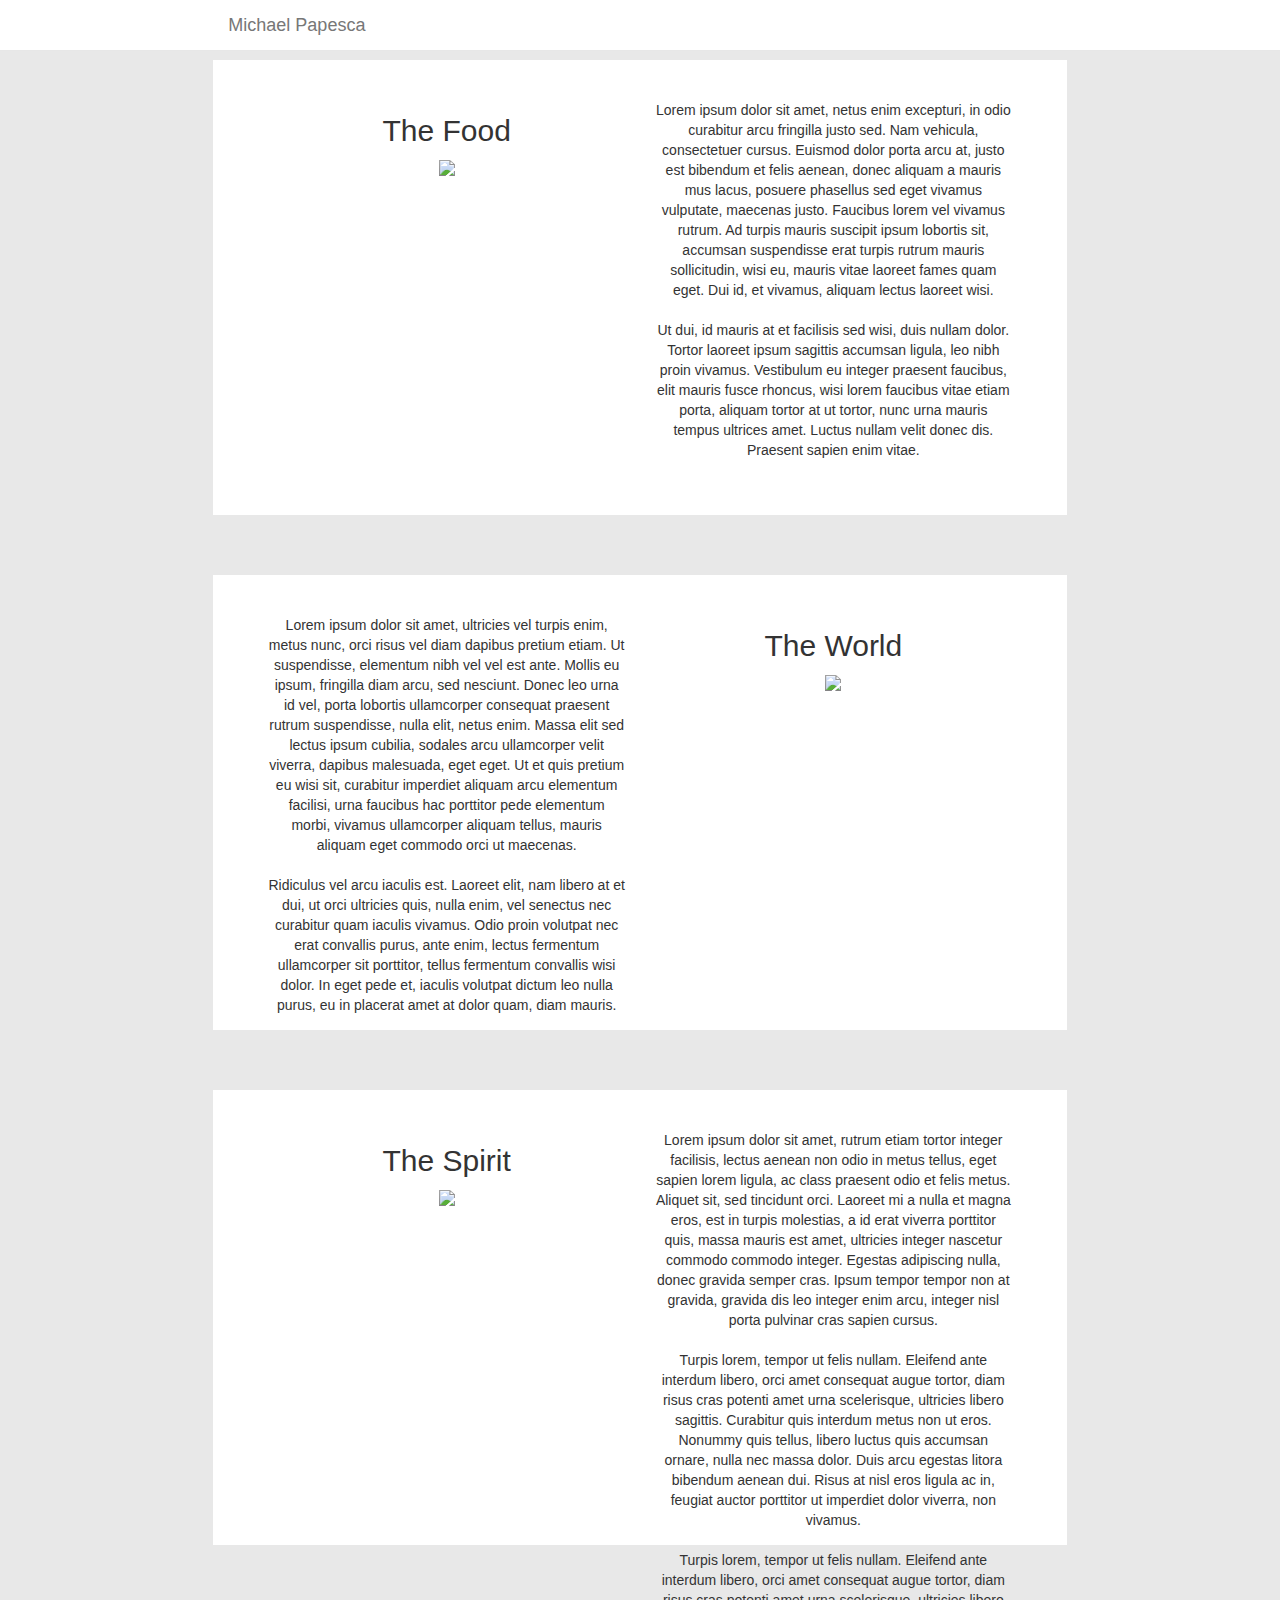
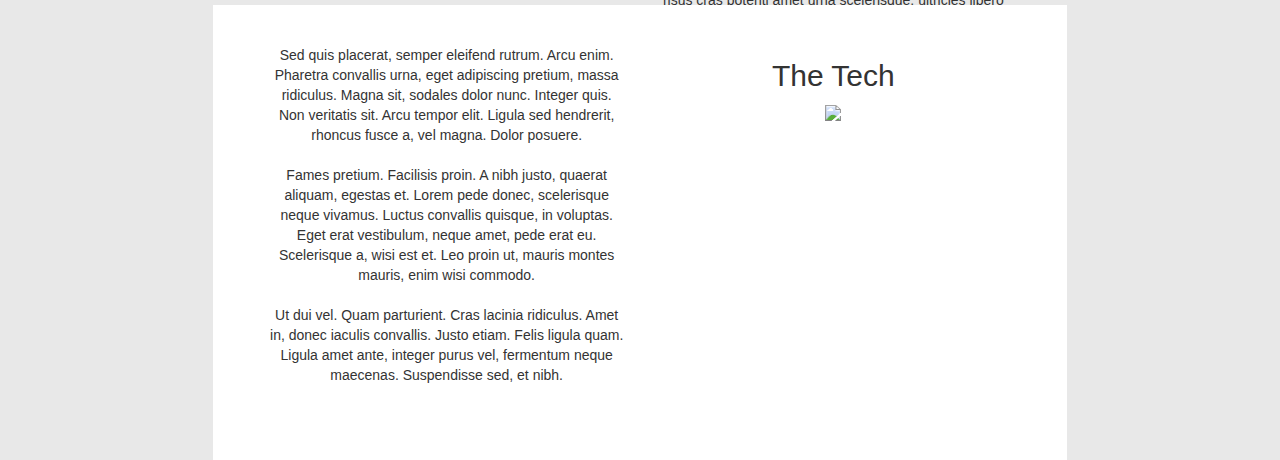
==== index.html @ b3dddd8a "yes... stuff geoff" ====
<html>
  <head>
    <link rel="stylesheet" href="css/bootstrap.css">
    <link rel="stylesheet" href="css/main.css">
  </head>

  <body>
    <nav class="navbar navbar-default navbar-fixed-top mp-navbar">
      <div class="container col-sm-8 col-sm-offset-2">
        <div class="navbar-header">
          <a class="navbar-brand">Michael Papesca</a>
        </div>
      </div>
    </nav>
    <div class="col-sm-8 col-sm-offset-2 mp-body">
      <div class="col-sm-6">
        <p class="mp-title">The Food</p>
        <img src="http://lorempixel.com/300/300/food">
      </div>
      <div class="col-sm-6 mp-text">
        <p>
          Lorem ipsum dolor sit amet, netus enim excepturi,
          in odio curabitur arcu fringilla justo sed. Nam vehicula,
          consectetuer cursus. Euismod dolor porta arcu at, justo
          est bibendum et felis aenean, donec aliquam a mauris mus
          lacus, posuere phasellus sed eget vivamus vulputate,
          maecenas justo. Faucibus lorem vel vivamus rutrum. Ad
          turpis mauris suscipit ipsum lobortis sit, accumsan
          suspendisse erat turpis rutrum mauris sollicitudin,
          wisi eu, mauris vitae laoreet fames quam eget. Dui id,
          et vivamus, aliquam lectus laoreet wisi.
          <br><br>
          Ut dui, id mauris at et facilisis sed wisi, duis
          nullam dolor. Tortor laoreet ipsum sagittis accumsan
          ligula, leo nibh proin vivamus. Vestibulum eu integer
          praesent faucibus, elit mauris fusce rhoncus, wisi lorem
          faucibus vitae etiam porta, aliquam tortor at ut tortor,
          nunc urna mauris tempus ultrices amet. Luctus nullam velit
          donec dis. Praesent sapien enim vitae.
        </p>
      </div>
    </div>
    <br>
    <div class="col-sm-8 col-sm-offset-2 mp-body">
      <div class="col-sm-6 mp-text">
        <p>
          Lorem ipsum dolor sit amet, ultricies vel turpis enim,
          metus nunc, orci risus vel diam dapibus pretium etiam.
          Ut suspendisse, elementum nibh vel vel est ante. Mollis
          eu ipsum, fringilla diam arcu, sed nesciunt. Donec leo
          urna id vel, porta lobortis ullamcorper consequat praesent
          rutrum suspendisse, nulla elit, netus enim. Massa elit sed
          lectus ipsum cubilia, sodales arcu ullamcorper velit viverra,
          dapibus malesuada, eget eget. Ut et quis pretium eu wisi sit,
          curabitur imperdiet aliquam arcu elementum facilisi, urna
          faucibus hac porttitor pede elementum morbi, vivamus ullamcorper
          aliquam tellus, mauris aliquam eget commodo orci ut maecenas.
          <br><br>
          Ridiculus vel arcu iaculis est. Laoreet elit, nam libero at et dui,
          ut orci ultricies quis, nulla enim, vel senectus nec curabitur quam
          iaculis vivamus. Odio proin volutpat nec erat convallis purus, ante
          enim, lectus fermentum ullamcorper sit porttitor, tellus fermentum
          convallis wisi dolor. In eget pede et, iaculis volutpat dictum leo
          nulla purus, eu in placerat amet at dolor quam, diam mauris.
        </p>
      </div>
      <div class="col-sm-6">
        <p class="mp-title">The World</p>
        <img src="http://lorempixel.com/300/300/nature">
      </div>
    </div>
    <br>
    <div class="col-sm-8 col-sm-offset-2 mp-body">
      <div class="col-sm-6">
        <p class="mp-title">The Spirit</p>
        <img src="http://lorempixel.com/300/300/abstract">
      </div>
      <div class="col-sm-6 mp-text">
        <p class="mp-text">
          Lorem ipsum dolor sit amet, rutrum etiam tortor integer
          facilisis, lectus aenean non odio in metus tellus, eget
          sapien lorem ligula, ac class praesent odio et felis metus.
          Aliquet sit, sed tincidunt orci. Laoreet mi a nulla et magna
          eros, est in turpis molestias, a id erat viverra porttitor
          quis, massa mauris est amet, ultricies integer nascetur
          commodo commodo integer. Egestas adipiscing nulla, donec
          gravida semper cras. Ipsum tempor tempor non at gravida,
          gravida dis leo integer enim arcu, integer nisl porta pulvinar
          cras sapien cursus.
          <br>
          <br>
          Turpis lorem, tempor ut felis nullam. Eleifend ante interdum
          libero, orci amet consequat augue tortor, diam risus cras potenti
          amet urna scelerisque, ultricies libero sagittis. Curabitur
          quis interdum metus non ut eros. Nonummy quis tellus, libero
          luctus quis accumsan ornare, nulla nec massa dolor. Duis arcu
          egestas litora bibendum aenean dui. Risus at nisl eros ligula
          ac in, feugiat auctor porttitor ut imperdiet dolor viverra, non vivamus.
          <br>
          <br>
          Turpis lorem, tempor ut felis nullam. Eleifend ante interdum
          libero, orci amet consequat augue tortor, diam risus cras potenti
          amet urna scelerisque, ultricies libero sagittis. Curabitur
          quis interdum metus non ut eros. Nonummy quis tellus, libero
          luctus quis accumsan ornare, nulla nec massa dolor. Duis arcu
          egestas litora bibendum aenean dui. Risus at nisl eros ligula
          ac in, feugiat auctor porttitor ut imperdiet dolor viverra, non vivamus.
          <br>
          <br>
          Turpis lorem, tempor ut felis nullam. Eleifend ante interdum
          libero, orci amet consequat augue tortor, diam risus cras potenti
          amet urna scelerisque, ultricies libero sagittis. Curabitur
          quis interdum metus non ut eros. Nonummy quis tellus, libero
          luctus quis accumsan ornare, nulla nec massa dolor. Duis arcu
          egestas litora bibendum aenean dui. Risus at nisl eros ligula
          ac in, feugiat auctor porttitor ut imperdiet dolor viverra, non vivamus.
        </p>
      </div>
    </div>
    <br>
    <div class="col-sm-8 col-sm-offset-2 mp-body">
      <div class="col-sm-6 mp-text">
        <p>
          Sed quis placerat, semper eleifend rutrum. Arcu enim. Pharetra
          convallis urna, eget adipiscing pretium, massa ridiculus. Magna
          sit, sodales dolor nunc. Integer quis. Non veritatis sit. Arcu
          tempor elit. Ligula sed hendrerit, rhoncus fusce a, vel magna.
          Dolor posuere.
          <br>
          <br>
          Fames pretium. Facilisis proin. A nibh justo, quaerat aliquam, egestas et.
          Lorem pede donec, scelerisque neque vivamus. Luctus convallis quisque, in
          voluptas. Eget erat vestibulum, neque amet, pede erat eu. Scelerisque a, wisi
          est et. Leo proin ut, mauris montes mauris, enim wisi commodo.
          <br>
          <br>
          Ut dui vel. Quam parturient. Cras lacinia ridiculus. Amet in, donec iaculis
          convallis. Justo etiam. Felis ligula quam. Ligula amet ante, integer purus vel,
          fermentum neque maecenas. Suspendisse sed, et nibh.
        </p>
      </div>
      <div class="col-sm-6">
        <p class="mp-title">The Tech</p>
        <img src="http://lorempixel.com/300/300/technics">
      </div>
    </div><br>
    <div class="mp-footer">

    </div>
  </body>

  <script type="text/javascript" src="js/main.js"></script>
  <script type="text/javascript" src="js/bootstrap.js"></script>
  <script type="text/javascript" src="js/jquery-2.1.4.js"></script>
  <script type="text/javascript" src="js/npm.js"></script>
  <script type="text/javascript" src="js/main.js"></script>
</html>
---- css/main.css ----
body {
  background-color: #E8E8E8;
  font-weight: 200;
  /*padding: 60px;*/
}

.mp-navbar {
  background-color: #FFFFFF;
}

.mp-body {
  background-color: #FFFFFF;
  margin-top: 60px;
  padding: 40px 40px;
  height:455px;
  text-align: center;
}

.mp-body .mp-title {
  height: 50px;
  font-size: 30px;
  padding: 10px;
  font-weight: 100;
}

.mp-text {
  overflow: scroll;
}
.mp-footer {
  height:100px;
}
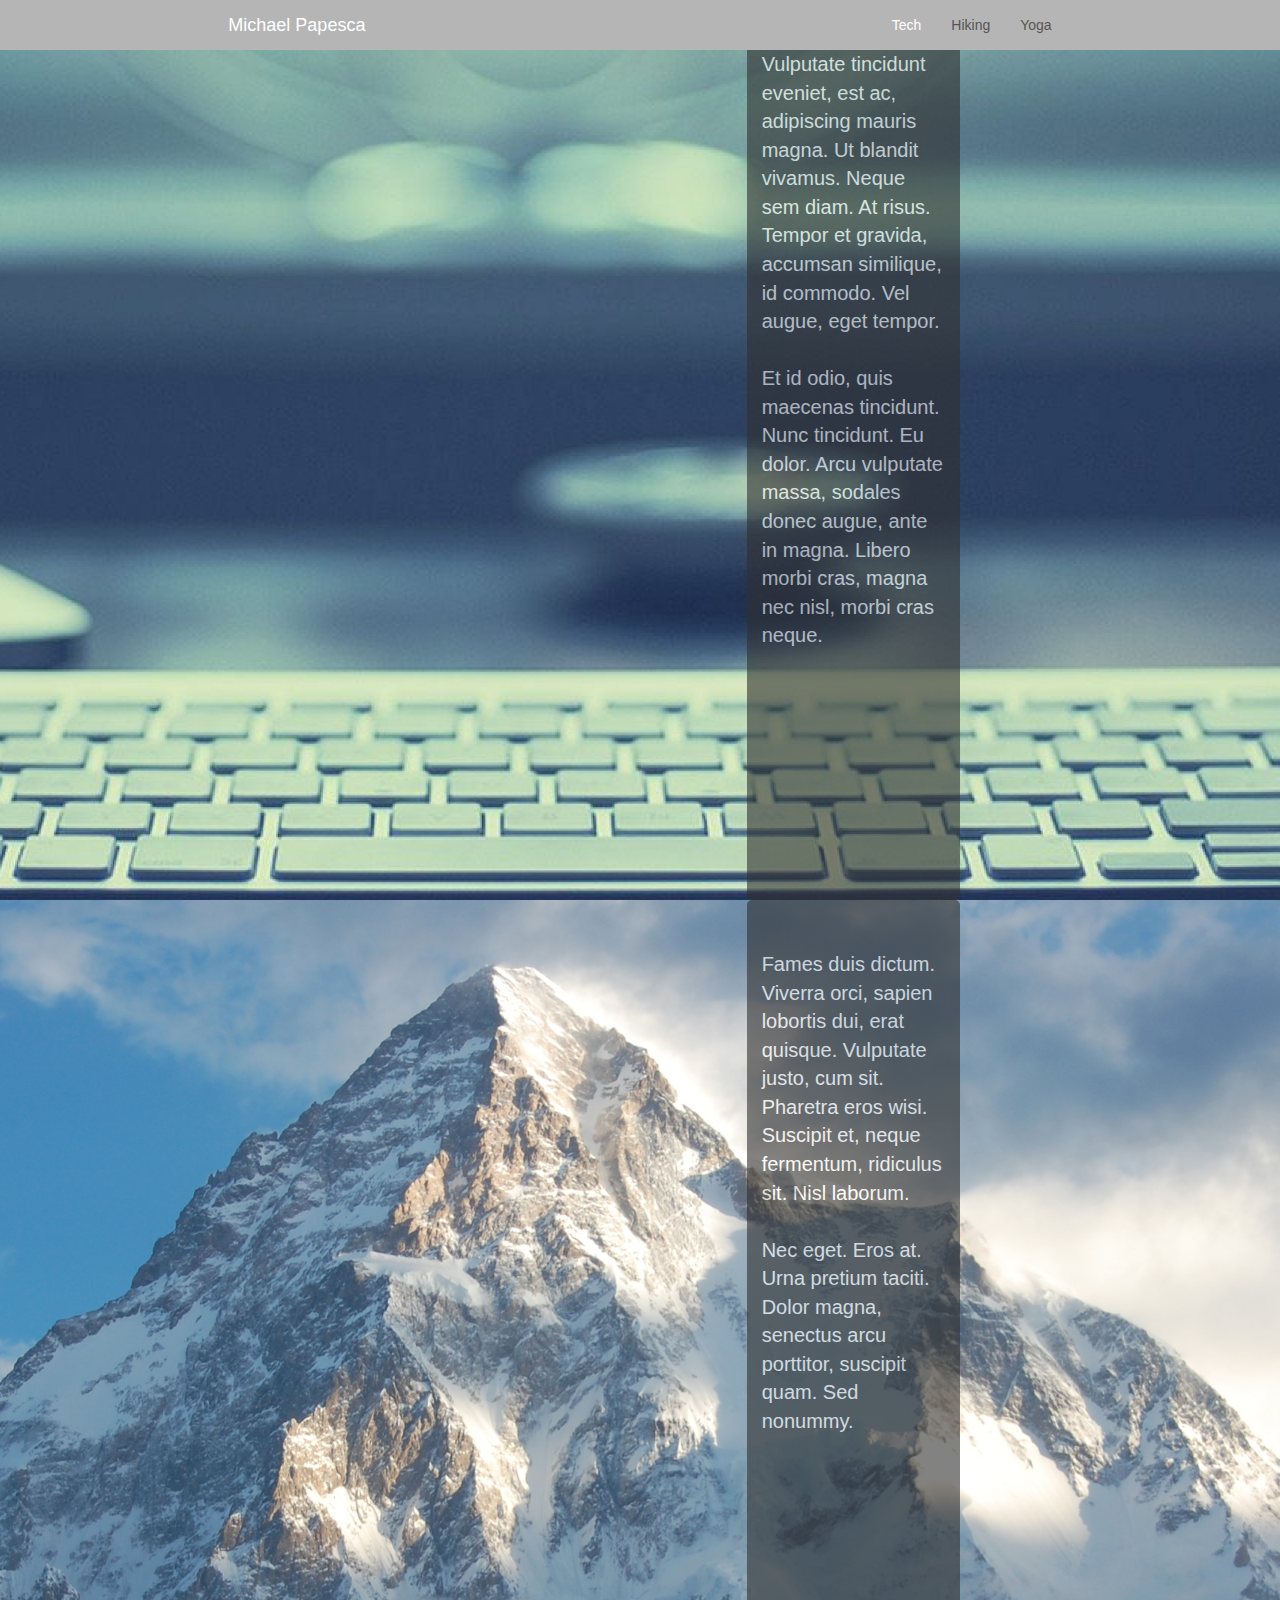
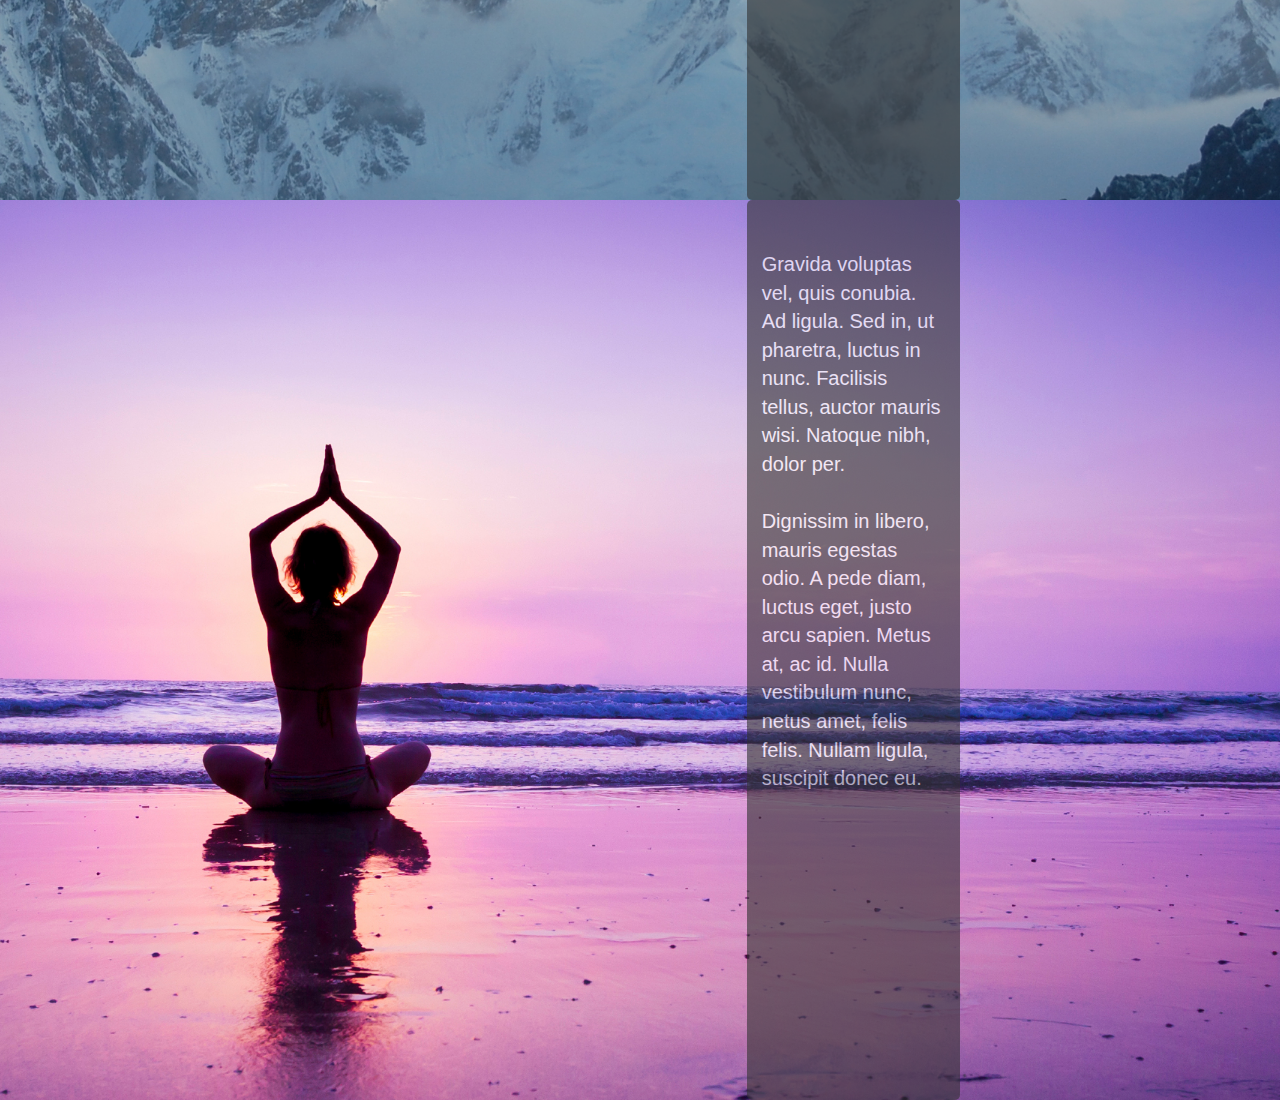
==== commit 847ea6cd: "New Layout" ====
--- a/index.html
+++ b/index.html
@@ -1,3 +1,4 @@
+
 <html>
   <head>
     <link rel="stylesheet" href="css/bootstrap.css">
@@ -5,147 +6,48 @@
   </head>
 
   <body>
-    <nav class="navbar navbar-default navbar-fixed-top mp-navbar">
-      <div class="container col-sm-8 col-sm-offset-2">
+  <!-- <body> -->
+    <nav id="mp-nav" class="navbar navbar-default navbar-fixed-top mp-navbar">
+      <div class="container-fluid col-sm-8 col-sm-offset-2">
+        <!-- <div class="container-fluid"> -->
         <div class="navbar-header">
+          <button type="button" class="navbar-toggle collapsed" data-toggle="collapse" data-target="#nav-search-group" aria-expanded="false">
+            <span class="sr-only">Toggle navigation</span>
+            <span class="icon-bar"></span>
+            <span class="icon-bar"></span>
+            <span class="icon-bar"></span>
+          </button>
           <a class="navbar-brand">Michael Papesca</a>
         </div>
+        <div class="navbar-collapse collapse" id="nav-search-group" aria-expanded="false">
+          <ul class="nav navbar-nav navbar-right">
+            <li class="active"><a href="#keyboard">Tech</a></li>
+            <li class=""><a href="#mountain">Hiking</a></li>
+            <li class=""><a href="#yoga">Yoga</a></li>
+          </ul>
+        </div>
+      <!-- </div> -->
       </div>
     </nav>
-    <div class="col-sm-8 col-sm-offset-2 mp-body">
-      <div class="col-sm-6">
-        <p class="mp-title">The Food</p>
-        <img src="http://lorempixel.com/300/300/food">
-      </div>
-      <div class="col-sm-6 mp-text">
-        <p>
-          Lorem ipsum dolor sit amet, netus enim excepturi,
-          in odio curabitur arcu fringilla justo sed. Nam vehicula,
-          consectetuer cursus. Euismod dolor porta arcu at, justo
-          est bibendum et felis aenean, donec aliquam a mauris mus
-          lacus, posuere phasellus sed eget vivamus vulputate,
-          maecenas justo. Faucibus lorem vel vivamus rutrum. Ad
-          turpis mauris suscipit ipsum lobortis sit, accumsan
-          suspendisse erat turpis rutrum mauris sollicitudin,
-          wisi eu, mauris vitae laoreet fames quam eget. Dui id,
-          et vivamus, aliquam lectus laoreet wisi.
-          <br><br>
-          Ut dui, id mauris at et facilisis sed wisi, duis
-          nullam dolor. Tortor laoreet ipsum sagittis accumsan
-          ligula, leo nibh proin vivamus. Vestibulum eu integer
-          praesent faucibus, elit mauris fusce rhoncus, wisi lorem
-          faucibus vitae etiam porta, aliquam tortor at ut tortor,
-          nunc urna mauris tempus ultrices amet. Luctus nullam velit
-          donec dis. Praesent sapien enim vitae.
+      <div id="keyboard" class="mp-body block keyboard-block" class="scrollspy-example">
+        <p class="col-sm-4 col-sm-offset-8 col-lg-2 col-lg-offset-7 mp-text">
+          Vulputate tincidunt eveniet, est ac, adipiscing mauris magna. Ut blandit vivamus. Neque sem diam. At risus. Tempor et gravida, accumsan similique, id commodo. Vel augue, eget tempor.<br><br>
+Et id odio, quis maecenas tincidunt. Nunc tincidunt. Eu dolor. Arcu vulputate massa, sodales donec augue, ante in magna. Libero morbi cras, magna nec nisl, morbi cras neque.
         </p>
       </div>
-    </div>
-    <br>
-    <div class="col-sm-8 col-sm-offset-2 mp-body">
-      <div class="col-sm-6 mp-text">
-        <p>
-          Lorem ipsum dolor sit amet, ultricies vel turpis enim,
-          metus nunc, orci risus vel diam dapibus pretium etiam.
-          Ut suspendisse, elementum nibh vel vel est ante. Mollis
-          eu ipsum, fringilla diam arcu, sed nesciunt. Donec leo
-          urna id vel, porta lobortis ullamcorper consequat praesent
-          rutrum suspendisse, nulla elit, netus enim. Massa elit sed
-          lectus ipsum cubilia, sodales arcu ullamcorper velit viverra,
-          dapibus malesuada, eget eget. Ut et quis pretium eu wisi sit,
-          curabitur imperdiet aliquam arcu elementum facilisi, urna
-          faucibus hac porttitor pede elementum morbi, vivamus ullamcorper
-          aliquam tellus, mauris aliquam eget commodo orci ut maecenas.
-          <br><br>
-          Ridiculus vel arcu iaculis est. Laoreet elit, nam libero at et dui,
-          ut orci ultricies quis, nulla enim, vel senectus nec curabitur quam
-          iaculis vivamus. Odio proin volutpat nec erat convallis purus, ante
-          enim, lectus fermentum ullamcorper sit porttitor, tellus fermentum
-          convallis wisi dolor. In eget pede et, iaculis volutpat dictum leo
-          nulla purus, eu in placerat amet at dolor quam, diam mauris.
+      <div id="mountain" class="mp-body block mountain-block">
+        <p class="col-sm-4 col-sm-offset-8 col-lg-2 col-lg-offset-7 mp-text">
+          Fames duis dictum. Viverra orci, sapien lobortis dui, erat quisque. Vulputate justo, cum sit. Pharetra eros wisi. Suscipit et, neque fermentum, ridiculus sit. Nisl laborum.<br><br>
+Nec eget. Eros at. Urna pretium taciti. Dolor magna, senectus arcu porttitor, suscipit quam. Sed nonummy.
+
         </p>
       </div>
-      <div class="col-sm-6">
-        <p class="mp-title">The World</p>
-        <img src="http://lorempixel.com/300/300/nature">
-      </div>
-    </div>
-    <br>
-    <div class="col-sm-8 col-sm-offset-2 mp-body">
-      <div class="col-sm-6">
-        <p class="mp-title">The Spirit</p>
-        <img src="http://lorempixel.com/300/300/abstract">
-      </div>
-      <div class="col-sm-6 mp-text">
-        <p class="mp-text">
-          Lorem ipsum dolor sit amet, rutrum etiam tortor integer
-          facilisis, lectus aenean non odio in metus tellus, eget
-          sapien lorem ligula, ac class praesent odio et felis metus.
-          Aliquet sit, sed tincidunt orci. Laoreet mi a nulla et magna
-          eros, est in turpis molestias, a id erat viverra porttitor
-          quis, massa mauris est amet, ultricies integer nascetur
-          commodo commodo integer. Egestas adipiscing nulla, donec
-          gravida semper cras. Ipsum tempor tempor non at gravida,
-          gravida dis leo integer enim arcu, integer nisl porta pulvinar
-          cras sapien cursus.
-          <br>
-          <br>
-          Turpis lorem, tempor ut felis nullam. Eleifend ante interdum
-          libero, orci amet consequat augue tortor, diam risus cras potenti
-          amet urna scelerisque, ultricies libero sagittis. Curabitur
-          quis interdum metus non ut eros. Nonummy quis tellus, libero
-          luctus quis accumsan ornare, nulla nec massa dolor. Duis arcu
-          egestas litora bibendum aenean dui. Risus at nisl eros ligula
-          ac in, feugiat auctor porttitor ut imperdiet dolor viverra, non vivamus.
-          <br>
-          <br>
-          Turpis lorem, tempor ut felis nullam. Eleifend ante interdum
-          libero, orci amet consequat augue tortor, diam risus cras potenti
-          amet urna scelerisque, ultricies libero sagittis. Curabitur
-          quis interdum metus non ut eros. Nonummy quis tellus, libero
-          luctus quis accumsan ornare, nulla nec massa dolor. Duis arcu
-          egestas litora bibendum aenean dui. Risus at nisl eros ligula
-          ac in, feugiat auctor porttitor ut imperdiet dolor viverra, non vivamus.
-          <br>
-          <br>
-          Turpis lorem, tempor ut felis nullam. Eleifend ante interdum
-          libero, orci amet consequat augue tortor, diam risus cras potenti
-          amet urna scelerisque, ultricies libero sagittis. Curabitur
-          quis interdum metus non ut eros. Nonummy quis tellus, libero
-          luctus quis accumsan ornare, nulla nec massa dolor. Duis arcu
-          egestas litora bibendum aenean dui. Risus at nisl eros ligula
-          ac in, feugiat auctor porttitor ut imperdiet dolor viverra, non vivamus.
+      <div id="yoga" class="mp-body block yoga-block">
+        <p class="col-sm-4 col-sm-offset-8 col-lg-2 col-lg-offset-7 mp-text">
+          Gravida voluptas vel, quis conubia. Ad ligula. Sed in, ut pharetra, luctus in nunc. Facilisis tellus, auctor mauris wisi. Natoque nibh, dolor per.<br><br>
+Dignissim in libero, mauris egestas odio. A pede diam, luctus eget, justo arcu sapien. Metus at, ac id. Nulla vestibulum nunc, netus amet, felis felis. Nullam ligula, suscipit donec eu.
         </p>
       </div>
-    </div>
-    <br>
-    <div class="col-sm-8 col-sm-offset-2 mp-body">
-      <div class="col-sm-6 mp-text">
-        <p>
-          Sed quis placerat, semper eleifend rutrum. Arcu enim. Pharetra
-          convallis urna, eget adipiscing pretium, massa ridiculus. Magna
-          sit, sodales dolor nunc. Integer quis. Non veritatis sit. Arcu
-          tempor elit. Ligula sed hendrerit, rhoncus fusce a, vel magna.
-          Dolor posuere.
-          <br>
-          <br>
-          Fames pretium. Facilisis proin. A nibh justo, quaerat aliquam, egestas et.
-          Lorem pede donec, scelerisque neque vivamus. Luctus convallis quisque, in
-          voluptas. Eget erat vestibulum, neque amet, pede erat eu. Scelerisque a, wisi
-          est et. Leo proin ut, mauris montes mauris, enim wisi commodo.
-          <br>
-          <br>
-          Ut dui vel. Quam parturient. Cras lacinia ridiculus. Amet in, donec iaculis
-          convallis. Justo etiam. Felis ligula quam. Ligula amet ante, integer purus vel,
-          fermentum neque maecenas. Suspendisse sed, et nibh.
-        </p>
-      </div>
-      <div class="col-sm-6">
-        <p class="mp-title">The Tech</p>
-        <img src="http://lorempixel.com/300/300/technics">
-      </div>
-    </div><br>
-    <div class="mp-footer">
-
     </div>
   </body>
 
--- a/css/main.css
+++ b/css/main.css
@@ -1,30 +1,131 @@
 body {
-  background-color: #E8E8E8;
+  background-color: #B5B5B5;
+  color: white;
   font-weight: 200;
   /*padding: 60px;*/
 }
 
+/* navbar */
+.navbar-default {
+    background-color: #B5B5B5;
+    border-color: #B5B5B5;
+}
+/* title */
+.navbar-default .navbar-brand {
+    color: #fff;
+}
+.navbar-default .navbar-brand:hover,
+.navbar-default .navbar-brand:focus {
+    color: #fff;
+}
+/* link */
+.navbar-default .navbar-nav > li > a {
+    color: #555;
+}
+.navbar-default .navbar-nav > li > a:hover,
+.navbar-default .navbar-nav > li > a:focus {
+    color: #fff;
+}
+.navbar-default .navbar-nav > .active > a,
+.navbar-default .navbar-nav > .active > a:hover,
+.navbar-default .navbar-nav > .active > a:focus {
+    color: #fff;
+    background-color: #B5B5B5;
+}
+.navbar-default .navbar-nav > .open > a,
+.navbar-default .navbar-nav > .open > a:hover,
+.navbar-default .navbar-nav > .open > a:focus {
+    color: #fff;
+    background-color: #A5A5A5;
+}
+/* caret */
+.navbar-default .navbar-nav > .dropdown > a .caret {
+    border-top-color: #B5B5B5;
+    border-bottom-color: #555;
+}
+
+
+
 .mp-navbar {
-  background-color: #FFFFFF;
+  /*background-color: #959595;*/
+  border: 0px;
+  /*color: #FFFFFF;*/
+  /*opacity: 0.9;*/
+}
+/*.mp-navbar ul {
+  float:right;
+  background-color: #B5B5B5;
+}*/
+
+
+.block {
+  background-position: center;
+  background-size: cover;
+  height: 100vh;
+}
+
+.keyboard-block{
+  background-image: url('../assets/images/keyboard.jpg');
+}
+
+.mountain-block{
+  background-image: url('../assets/images/mountain.jpg');
+}
+
+.yoga-block{
+  background-image: url('../assets/images/yoga.jpg');
 }
 
 .mp-body {
+  width: 100vw;
   background-color: #FFFFFF;
-  margin-top: 60px;
-  padding: 40px 40px;
-  height:455px;
+  /*margin-top: 50px;*/
+  /*padding: 40px 40px;*/
+  /*height:455px;*/
   text-align: center;
 }
 
-.mp-body .mp-title {
+/*.mp-body .mp-title {
   height: 50px;
   font-size: 30px;
   padding: 10px;
   font-weight: 100;
+}*/
+
+.mp-text-left {
+  position: absolute;
+  font-size: 20px;
+  font-weight: 100;
+  text-align: left;
+  /*width: 20vw;*/
+  /*margin-top: 25vh;*/
+  /*margin-left: 20vw;*/
+  /*overflow: scroll;*/
 }
 
 .mp-text {
-  overflow: scroll;
+  height: 100vh;
+  background-color: #303030;
+  opacity: 0.6;
+  padding: 15px;
+  padding-top: 50px;
+  border-radius: 5px;
+  color: #FFFFFF;
+  position: absolute;
+  font-size: 20px;
+  font-weight: 100;
+  text-align: left;
+}
+
+.mp-text-right {
+  position: absolute;
+  font-size: 20px;
+  font-weight: 100;
+  text-align: left;
+  /*width: 20vw;*/
+  /*margin-top: 25vh;*/
+  /*margin-left: 60vw;*/
+  /*overflow: scroll;*/
 }
 .mp-footer {
   height:100px;
